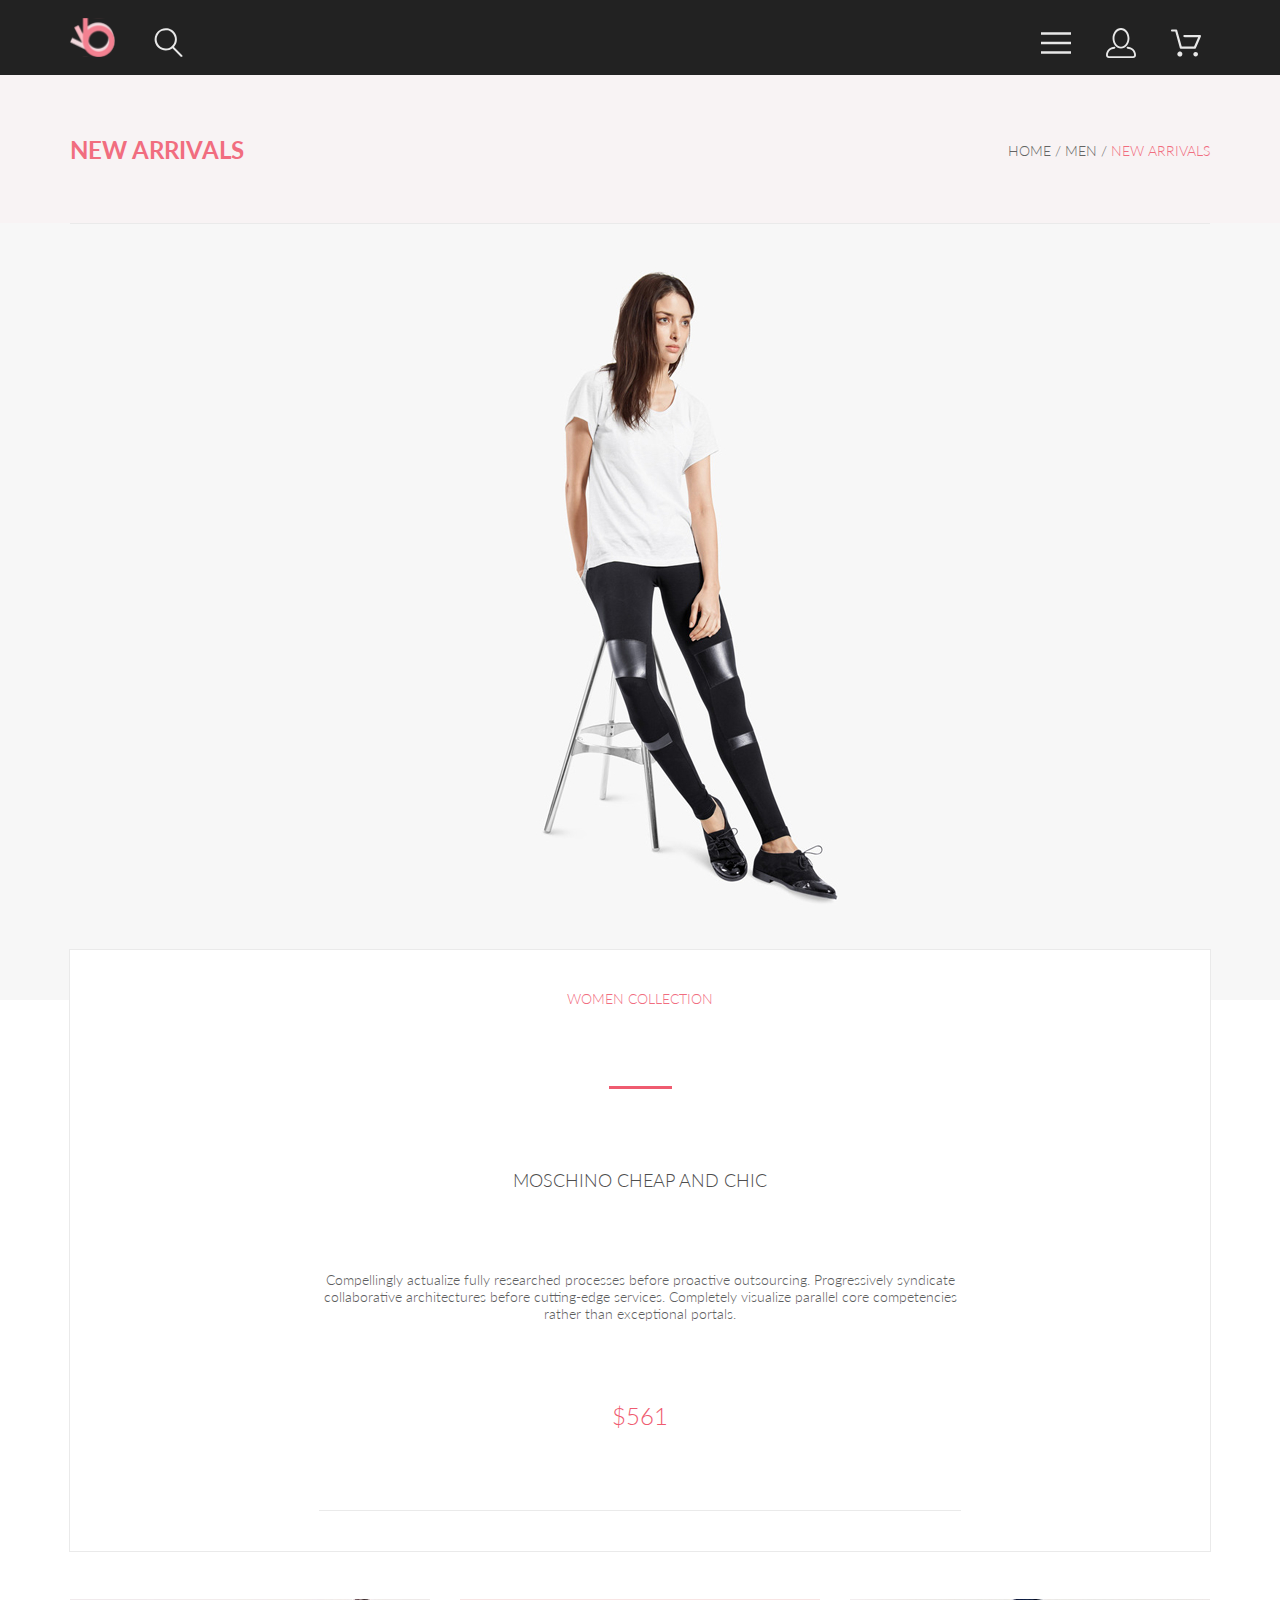
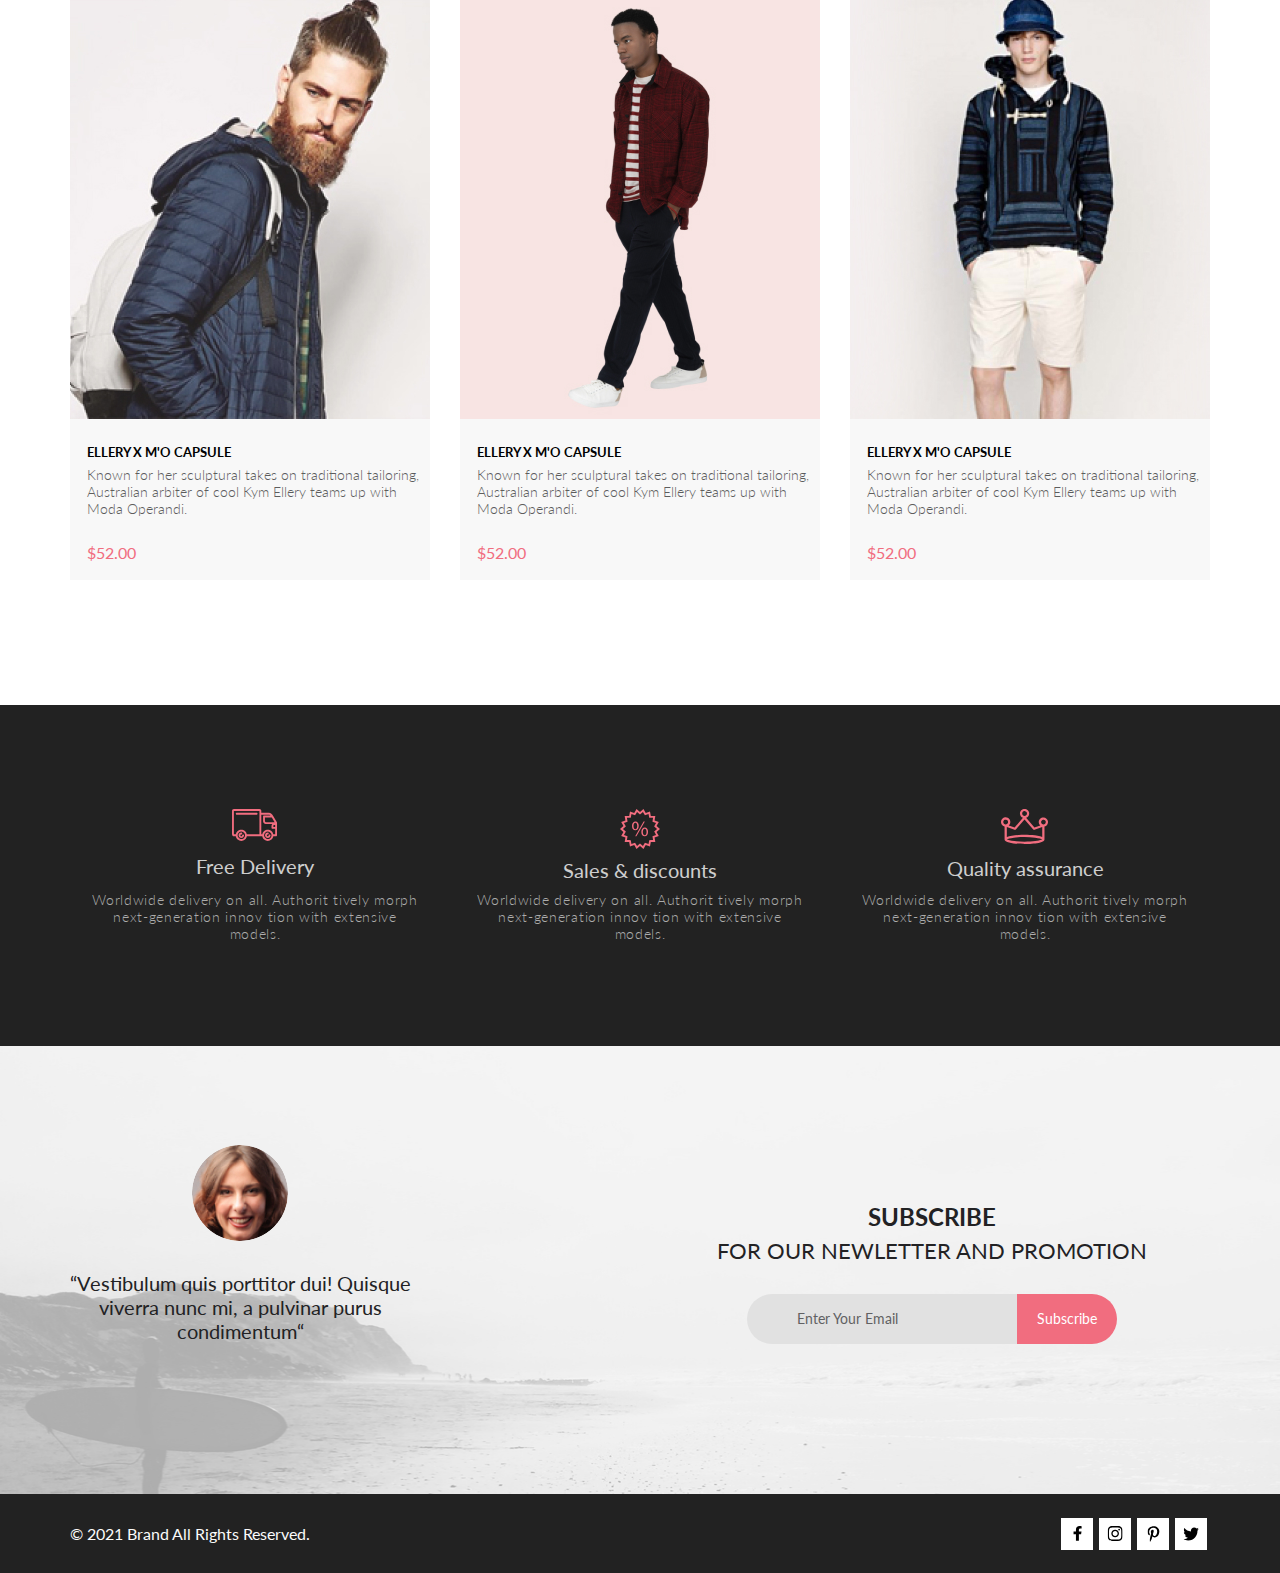
==== product.html @ 823d29dd "добавлена страница каталога, изменены стили" ====
<!DOCTYPE html>
<html lang="en">
<head>
    <meta charset="UTF-8">
    <meta name="viewport" content="width=device-width, initial-scale=1.0">
    <link rel="preconnect" href="https://fonts.gstatic.com">
    <link href="https://fonts.googleapis.com/css2?family=Lato:wght@100;300;400;700;900&family=Roboto+Condensed:wght@400;700&display=swap" rel="stylesheet">
    <link rel="stylesheet" href="style/style.css">
    <title>Document</title>
</head>
<body>
    <header>
        <div class="wrap">
            <div class="logo-seach">
                <a href="index.html">
                    <div class="logo-item logo"></div>
                </a>
                <a href="#">

                        <svg class="logo-item seach" width="27" height="28" viewBox="0 0 27 28" fill="none" xmlns="http://www.w3.org/2000/svg">
                            <path d="M19.0596 17.6259C20.6713 15.8658 21.6282 13.6048 21.7698 11.2225C21.9113 8.84018 21.2288 6.48173 19.8369 4.54318C18.445 2.60463 16.4285 1.20404 14.126 0.576619C11.8234 -0.0508009 9.3751 0.13316 7.19217 1.09761C5.00923 2.06205 3.22463 3.74825 2.13804 5.87302C1.05145 7.9978 0.729054 10.4318 1.225 12.7661C1.72094 15.1005 3.00501 17.1932 4.86158 18.6927C6.71814 20.1922 9.03413 21.0072 11.4206 21.0009C13.673 21.004 15.8645 20.27 17.6606 18.9109L25.4086 26.7179C25.4941 26.807 25.5965 26.8781 25.7099 26.927C25.8232 26.9759 25.9452 27.0017 26.0686 27.0029C26.1923 27.0033 26.3148 26.9782 26.4283 26.9292C26.5419 26.8801 26.6441 26.8082 26.7286 26.7179C26.9025 26.537 26.9997 26.2958 26.9997 26.0449C26.9997 25.794 26.9025 25.5528 26.7286 25.3719L19.0596 17.6259ZM2.88662 10.5009C2.89946 8.81563 3.41094 7.17187 4.35659 5.77685C5.30224 4.38183 6.63972 3.29801 8.20044 2.662C9.76115 2.02599 11.4752 1.86627 13.1266 2.20298C14.7779 2.53969 16.2926 3.35775 17.4797 4.55404C18.6668 5.75033 19.4732 7.27129 19.7972 8.92519C20.1212 10.5791 19.9483 12.2919 19.3002 13.8476C18.6522 15.4034 17.5581 16.7325 16.1559 17.6674C14.7536 18.6023 13.1059 19.1011 11.4206 19.1009C9.14916 19.0901 6.97482 18.1784 5.37484 16.566C3.77486 14.9537 2.87998 12.7724 2.88662 10.5009Z"/>
                            </svg>
                            
                        
                    <!-- <div class="logo-item seach"></div> -->
                </a>
                <!-- <a href="index.html"><img src="img/logo.svg" alt="logo" class="logo-img"></a>
                <a href="#"><img src="img/seach.png" alt="seach" class="seach-img"></a>     -->
            </div>
            <div class="header-nav">
                <a href="#">
                    <svg class="nav-item nav-menu" width="32" height="23" viewBox="0 0 32 23" fill="none" xmlns="http://www.w3.org/2000/svg">
                        <path d="M0 23V20.31H32V23H0ZM0 12.76V10.07H32V12.76H0ZM0 2.69V0H32V2.69H0Z" />
                        </svg>
                </a>
                <a href="#">
                    <svg  class="nav-item nav-login" width="29" height="29" viewBox="0 0 29 29" fill="none" xmlns="http://www.w3.org/2000/svg">
                        <path d="M14.5 19.937C19 19.937 22.656 15.464 22.656 9.968C22.656 4.472 19 0 14.5 0C13.3631 0.0217413 12.2463 0.303398 11.2351 0.823397C10.2239 1.34339 9.34507 2.08794 8.66602 3C7.12663 4.99573 6.30819 7.45381 6.34399 9.974C6.34399 15.465 10 19.937 14.5 19.937ZM14.5 1.813C18 1.813 20.844 5.472 20.844 9.969C20.844 14.466 17.998 18.125 14.5 18.125C11.002 18.125 8.15603 14.465 8.15503 9.969C8.15403 5.473 11 1.813 14.5 1.813ZM20.844 18.125C20.6036 18.125 20.373 18.2205 20.203 18.3905C20.033 18.5605 19.9375 18.7911 19.9375 19.0315C19.9375 19.2719 20.033 19.5025 20.203 19.6725C20.373 19.8425 20.6036 19.938 20.844 19.938C22.526 19.9399 24.1386 20.6088 25.3279 21.7982C26.5172 22.9875 27.1861 24.6 27.188 26.282C27.1875 26.5221 27.0918 26.7523 26.922 26.9221C26.7522 27.0918 26.5221 27.1875 26.282 27.188H2.71997C2.47985 27.1875 2.24975 27.0918 2.07996 26.9221C1.91016 26.7523 1.81449 26.5221 1.81396 26.282C1.81608 24.6001 2.48517 22.9877 3.67444 21.7985C4.86371 20.6092 6.47608 19.9401 8.15796 19.938C8.39824 19.938 8.62868 19.8425 8.79858 19.6726C8.96849 19.5027 9.06396 19.2723 9.06396 19.032C9.06396 18.7917 8.96849 18.5613 8.79858 18.3914C8.62868 18.2215 8.39824 18.126 8.15796 18.126C5.99541 18.1279 3.92201 18.9875 2.39258 20.5164C0.863144 22.0453 0.00264777 24.1185 0 26.281C0.000794067 27.0019 0.287502 27.693 0.797241 28.2027C1.30698 28.7125 1.99811 28.9992 2.71899 29H26.282C27.0027 28.9989 27.6936 28.7121 28.2031 28.2024C28.7126 27.6927 28.9992 27.0017 29 26.281C28.9974 24.1187 28.1372 22.0457 26.6083 20.5168C25.0793 18.9878 23.0063 18.1276 20.844 18.125Z"/>
                        </svg>
                </a>
                <a href="#">
                    <svg  class="nav-item nav-cart" width="32" height="29" viewBox="0 0 32 29" fill="none" xmlns="http://www.w3.org/2000/svg">
                        <path d="M26.2009 29C25.5532 28.9738 24.9415 28.6948 24.4972 28.2227C24.0529 27.7506 23.8114 27.1232 23.8245 26.475C23.8376 25.8269 24.1043 25.2097 24.5673 24.7559C25.0303 24.3022 25.6527 24.048 26.301 24.048C26.9493 24.048 27.5717 24.3022 28.0347 24.7559C28.4977 25.2097 28.7644 25.8269 28.7775 26.475C28.7906 27.1232 28.549 27.7506 28.1047 28.2227C27.6604 28.6948 27.0488 28.9738 26.401 29H26.2009ZM6.75293 26.32C6.75293 25.79 6.91011 25.2718 7.20459 24.8311C7.49907 24.3904 7.91764 24.0469 8.40735 23.844C8.89705 23.6412 9.43594 23.5881 9.95581 23.6915C10.4757 23.7949 10.9532 24.0502 11.328 24.425C11.7028 24.7998 11.9581 25.2773 12.0615 25.7972C12.1649 26.317 12.1118 26.8559 11.9089 27.3456C11.7061 27.8353 11.3626 28.2539 10.9219 28.5483C10.4812 28.8428 9.96304 29 9.43298 29C9.08087 29.0003 8.73212 28.9311 8.40674 28.7966C8.08136 28.662 7.78569 28.4646 7.53662 28.2158C7.28755 27.9669 7.09001 27.6713 6.9552 27.3461C6.82039 27.0208 6.75098 26.6721 6.75098 26.32H6.75293ZM10.553 20.686C10.2935 20.6868 10.0409 20.6024 9.83411 20.4457C9.62727 20.2891 9.47758 20.0689 9.40796 19.819L4.57495 2.36401H1.18201C0.868521 2.36401 0.567859 2.23947 0.346191 2.01781C0.124523 1.79614 0 1.49549 0 1.18201C0 0.868519 0.124523 0.567873 0.346191 0.346205C0.567859 0.124537 0.868521 5.81268e-06 1.18201 5.81268e-06H5.46301C5.7225 -0.00080736 5.97504 0.0837201 6.18176 0.240568C6.38848 0.397416 6.53784 0.617884 6.60693 0.868006L11.4399 18.323H24.6179L29.001 8.27501H14.401C14.2428 8.27961 14.0854 8.25242 13.9379 8.19507C13.7904 8.13771 13.6559 8.05134 13.5424 7.94108C13.4288 7.83082 13.3386 7.69891 13.277 7.55315C13.2154 7.40739 13.1836 7.25075 13.1836 7.0925C13.1836 6.93426 13.2154 6.77762 13.277 6.63186C13.3386 6.4861 13.4288 6.35419 13.5424 6.24393C13.6559 6.13367 13.7904 6.0473 13.9379 5.98994C14.0854 5.93259 14.2428 5.90541 14.401 5.91001H30.814C31.0097 5.90996 31.2022 5.95866 31.3744 6.05172C31.5465 6.14478 31.6928 6.27926 31.7999 6.44301C31.9078 6.60729 31.9734 6.79569 31.9908 6.99145C32.0083 7.18721 31.9771 7.38424 31.9 7.565L26.495 19.977C26.4026 20.1876 26.251 20.3668 26.0585 20.4927C25.866 20.6186 25.641 20.6858 25.411 20.686H10.553Z"/>
                        </svg>
                </a>
            </div>    
        </div>
    </header>
     <section class="title-bread-crumbs">
         <div class="wrap">
             <h1>NEW ARRIVALS</h1>
             <div class="bread-crumbs">
                 <a href="#">HOME /</a>
                 <a href="#">MEN /</a>
                 <a href="#">NEW ARRIVALS</a>
             </div>
         </div>
     </section>

     <section class="slider">
        <div class="wrap">

        </div>
     </section>
     <section class="detailed-description">
        <div class="wrap">
            <div class="block-description">
                <p class="title">women collection</p>
                <div class="div-hr"></div>
                <span>MOSCHINO CHEAP AND CHIC</span>
                <p>Compellingly actualize fully researched processes before proactive outsourcing. Progressively syndicate collaborative architectures before cutting-edge services. Completely visualize parallel core competencies rather than exceptional portals.</p>
                <p>
                    <redtext>$561</redtext>
                </p>
                <div class="div-hr2"></div>

            </div>
        </div>
    </section>
     <section class="product">
        <div class="wrap">
            <div class="product-conteiner">
                <div class="product-item">
                    <div class="product-item-link">
                        <a href="#">
                            <img src="img/product.svg" alt="product">
                            <p>Add to Cart</p>
                        </a>
                    </div>
                    <img src="img/ProdBlIm1.jpg" alt="#">
                    <span class="product-name">ELLERY X M'O CAPSULE</span>
                    <p>Known for her sculptural takes on traditional tailoring, Australian arbiter of cool Kym Ellery teams up with Moda Operandi.</p>
                    <p><redtext>$52.00</redtext></p>
                </div>
                <div class="product-item">
                        <div class="product-item-link">
                            <a href="#">
                                <img src="img/product.svg" alt="product">
                                <p>Add to Cart</p>
                            </a>
                        </div>
                        <img src="img/ProdBlIm7.jpg" alt="#">
                        <span class="product-name">ELLERY X M'O CAPSULE</span>
                        <p>Known for her sculptural takes on traditional tailoring, Australian arbiter of cool Kym Ellery teams up with Moda Operandi.</p>
                        <p><redtext>$52.00</redtext></p>
                </div>
                <div class="product-item">
                        <div class="product-item-link">
                            <a href="#">
                                <img src="img/product.svg" alt="product">
                                <p>Add to Cart</p>
                            </a>
                        </div>
                        <img src="img/ProdBlIm3.jpg" alt="#">
                        <span class="product-name">ELLERY X M'O CAPSULE</span>
                        <p>Known for her sculptural takes on traditional tailoring, Australian arbiter of cool Kym Ellery teams up with Moda Operandi.</p>
                        <p><redtext>$52.00</redtext></p>
                </div>
        </div>
    </div>
    </section>
    <section class="feature">
        <div class="wrap">
            <div class="feature-block">
                <svg width="46" height="32" viewBox="0 0 46 32" fill="none" xmlns="http://www.w3.org/2000/svg">
                    <path d="M30.2873 27.2429H14.8103C14.6031 28.5509 13.936 29.742 12.929 30.6021C11.922 31.4621 10.6411 31.9346 9.31682 31.9346C7.99252 31.9346 6.71166 31.4621 5.70464 30.6021C4.69762 29.742 4.03052 28.5509 3.82332 27.2429H1.88631C1.39149 27.2397 0.918139 27.0404 0.570025 26.6887C0.221911 26.337 0.0274507 25.8618 0.0293142 25.3669V1.87695C0.0271852 1.38195 0.221516 0.906335 0.569658 0.554443C0.917801 0.202551 1.39131 0.00317363 1.88631 0H27.4373C27.9322 0.00317353 28.4056 0.202522 28.7536 0.554443C29.1016 0.906364 29.2957 1.38204 29.2933 1.87695V3.78198H36.4143C36.4947 3.78164 36.5747 3.79208 36.6523 3.81299C38.9523 4.01299 40.1093 5.2129 41.3293 7.2749L44.8883 13.3689C44.9732 13.5136 45.018 13.6782 45.0183 13.8459V26.304C45.0194 26.5515 44.9221 26.7892 44.7479 26.9651C44.5737 27.141 44.3369 27.2406 44.0893 27.2419H41.2753C41.0681 28.5499 40.401 29.741 39.394 30.6011C38.387 31.4611 37.1061 31.9336 35.7818 31.9336C34.4575 31.9336 33.1767 31.4611 32.1696 30.6011C31.1626 29.741 30.4955 28.5499 30.2883 27.2419L30.2873 27.2429ZM32.0653 26.304C32.0732 27.0369 32.2977 27.7511 32.7107 28.3567C33.1236 28.9623 33.7065 29.4322 34.3859 29.7073C35.0653 29.9824 35.811 30.0503 36.5289 29.9026C37.2469 29.7548 37.9051 29.398 38.4207 28.877C38.9363 28.3559 39.2862 27.6941 39.4265 26.9746C39.5667 26.2551 39.491 25.5103 39.2088 24.8337C38.9267 24.1572 38.4507 23.5794 37.8408 23.1729C37.2309 22.7663 36.5143 22.5491 35.7813 22.5488C34.791 22.5552 33.8436 22.9543 33.1469 23.6582C32.4503 24.3621 32.0613 25.3136 32.0653 26.304ZM5.60134 26.304C5.60923 27.0369 5.83376 27.7511 6.24669 28.3567C6.65962 28.9623 7.2425 29.4322 7.92192 29.7073C8.60135 29.9824 9.34697 30.0503 10.0649 29.9026C10.7829 29.7548 11.4411 29.398 11.9567 28.877C12.4723 28.3559 12.8222 27.6941 12.9625 26.9746C13.1027 26.2551 13.027 25.5103 12.7448 24.8337C12.4627 24.1572 11.9867 23.5794 11.3768 23.1729C10.7669 22.7663 10.0503 22.5491 9.31731 22.5488C8.32679 22.5549 7.37915 22.9537 6.6823 23.6577C5.98545 24.3617 5.59634 25.3134 5.60033 26.304H5.60134ZM41.2733 25.366H43.1593V19.7478H40.4233C40.3007 19.7473 40.1794 19.7227 40.0664 19.6753C39.9533 19.6279 39.8507 19.5585 39.7644 19.4714C39.6781 19.3843 39.6099 19.281 39.5635 19.1675C39.5172 19.054 39.4937 18.9324 39.4943 18.8098V16.9629C39.494 16.2423 39.7696 15.5488 40.2643 15.0249H33.8853C33.8081 15.0248 33.7312 15.015 33.6563 14.9958C32.9516 14.933 32.2961 14.6081 31.8194 14.0852C31.3428 13.5623 31.0798 12.8794 31.0823 12.1719V7.47192C31.0817 7.34927 31.1052 7.22758 31.1515 7.11401C31.1978 7.00044 31.2661 6.89725 31.3523 6.81006C31.4386 6.72286 31.5412 6.6535 31.6543 6.60596C31.7674 6.55841 31.8887 6.53361 32.0113 6.53296H38.4943C38.15 6.21428 37.7426 5.97123 37.2986 5.81982C36.8545 5.66842 36.3836 5.61187 35.9163 5.65381H29.2933V25.3618H30.2873C30.4945 24.0538 31.1616 22.8627 32.1687 22.0027C33.1757 21.1426 34.4565 20.6702 35.7808 20.6702C37.1051 20.6702 38.386 21.1426 39.393 22.0027C40.4 22.8627 41.0671 24.0538 41.2743 25.3618L41.2733 25.366ZM14.8093 25.366H27.4363V1.87598H1.88631V25.366H3.82332C4.03052 24.058 4.69762 22.8666 5.70464 22.0066C6.71166 21.1465 7.99252 20.6741 9.31682 20.6741C10.6411 20.6741 11.922 21.1465 12.929 22.0066C13.936 22.8666 14.6031 24.058 14.8103 25.366H14.8093ZM41.3513 16.9658V17.875H43.1593V16.0278H42.2803C42.0335 16.0294 41.7973 16.1288 41.6234 16.304C41.4495 16.4792 41.352 16.716 41.3523 16.9629L41.3513 16.9658ZM32.9383 12.1738C32.9372 12.4263 33.0363 12.6691 33.2139 12.8486C33.3914 13.0282 33.6328 13.13 33.8853 13.1318C33.9492 13.1316 34.0129 13.1384 34.0753 13.1519H42.6003L39.8343 8.41602H32.9343L32.9383 12.1738ZM33.0313 26.3059C33.0284 25.5734 33.3162 24.8695 33.8316 24.3489C34.3469 23.8283 35.0478 23.5333 35.7803 23.5288C36.0291 23.5288 36.2677 23.6278 36.4436 23.8037C36.6195 23.9796 36.7183 24.218 36.7183 24.4668C36.7183 24.7156 36.6195 24.9542 36.4436 25.1301C36.2677 25.306 36.0291 25.4048 35.7803 25.4048C35.602 25.4032 35.4272 25.4548 35.2782 25.5527C35.1291 25.6507 35.0125 25.7905 34.9432 25.9548C34.8738 26.1191 34.8548 26.3005 34.8887 26.4756C34.9225 26.6507 35.0076 26.8118 35.1331 26.9385C35.2586 27.0651 35.419 27.1516 35.5938 27.187C35.7686 27.2224 35.9499 27.2051 36.1149 27.1372C36.2798 27.0693 36.4208 26.9538 36.5201 26.8057C36.6193 26.6575 36.6723 26.4833 36.6723 26.3049C36.6723 26.0587 36.7701 25.8226 36.9443 25.6484C37.1184 25.4743 37.3546 25.3765 37.6008 25.3765C37.8471 25.3765 38.0832 25.4743 38.2574 25.6484C38.4315 25.8226 38.5293 26.0587 38.5293 26.3049C38.5293 27.0343 38.2396 27.7338 37.7239 28.2495C37.2081 28.7652 36.5087 29.0549 35.7793 29.0549C35.05 29.0549 34.3505 28.7652 33.8348 28.2495C33.319 27.7338 33.0293 27.0343 33.0293 26.3049L33.0313 26.3059ZM6.56731 26.3059C6.56438 25.5734 6.8522 24.8695 7.36757 24.3489C7.88294 23.8283 8.58378 23.5333 9.31633 23.5288C9.5651 23.5288 9.80369 23.6278 9.9796 23.8037C10.1555 23.9796 10.2543 24.218 10.2543 24.4668C10.2543 24.7156 10.1555 24.9542 9.9796 25.1301C9.80369 25.306 9.5651 25.4048 9.31633 25.4048C9.138 25.4032 8.96319 25.4548 8.81413 25.5527C8.66508 25.6507 8.54849 25.7905 8.47914 25.9548C8.4098 26.1191 8.39082 26.3005 8.42464 26.4756C8.45846 26.6507 8.54354 26.8118 8.66908 26.9385C8.79463 27.0651 8.95498 27.1516 9.12978 27.187C9.30458 27.2224 9.48595 27.2051 9.65087 27.1372C9.81579 27.0693 9.95683 26.9538 10.0561 26.8057C10.1553 26.6575 10.2083 26.4833 10.2083 26.3049C10.2083 26.0587 10.3061 25.8226 10.4803 25.6484C10.6544 25.4743 10.8906 25.3765 11.1368 25.3765C11.3831 25.3765 11.6193 25.4743 11.7934 25.6484C11.9675 25.8226 12.0653 26.0587 12.0653 26.3049C12.0653 27.0343 11.7756 27.7338 11.2599 28.2495C10.7441 28.7652 10.0447 29.0549 9.31532 29.0549C8.58598 29.0549 7.8865 28.7652 7.37078 28.2495C6.85505 27.7338 6.56532 27.0343 6.56532 26.3049L6.56731 26.3059ZM4.70934 5.65991C4.46056 5.65991 4.22198 5.56116 4.04607 5.38525C3.87016 5.20934 3.77132 4.9707 3.77132 4.72192C3.77132 4.47315 3.87016 4.2345 4.04607 4.05859C4.22198 3.88268 4.46056 3.78394 4.70934 3.78394H24.6093C24.8581 3.78394 25.0967 3.88268 25.2726 4.05859C25.4485 4.2345 25.5473 4.47315 25.5473 4.72192C25.5473 4.9707 25.4485 5.20934 25.2726 5.38525C25.0967 5.56116 24.8581 5.65991 24.6093 5.65991H4.70934Z" />
                    </svg>
                <!-- <img src="img/FeatureBlockImg1.png" alt=""> -->
                <span>Free Delivery</span>
                <p>Worldwide delivery on all. Authorit tively morph next-generation innov tion with extensive models.</p>
            </div>
            <div class="feature-block">
                <svg width="40" height="40" viewBox="0 0 40 40" fill="none" xmlns="http://www.w3.org/2000/svg">
                    <path d="M19.994 37.0239L16.523 39.9238L14.235 36.0039L9.995 37.5159L9.17297 33.0359L4.67999 32.991L5.41199 28.491L1.20398 26.8909L3.414 22.925L0 19.96L3.41199 16.9929L1.20203 13.0278L5.41101 11.428L4.67798 6.93286L9.172 6.88892L9.99402 2.40894L14.234 3.91992L16.522 0L19.993 2.8999L23.464 0L25.753 3.9209L29.993 2.40894L30.814 6.88989L35.308 6.93481L34.576 11.4299L38.784 13.03L36.574 16.9958L39.986 19.9609L36.574 22.928L38.783 26.894L34.574 28.4939L35.307 32.988L30.812 33.033L29.991 37.5139L25.753 36.0029L23.464 39.9229L19.994 37.0239ZM21.2 35.541L22.961 37.012L24.122 35.022L24.914 33.666L26.382 34.189L28.533 34.957L28.95 32.6838L29.235 31.1289L30.796 31.113L33.078 31.092L32.706 28.8098L32.452 27.25L33.911 26.696L36.045 25.8828L34.925 23.873L34.159 22.498L35.342 21.4709L37.076 19.9609L35.343 18.4609L34.16 17.4319L34.926 16.0559L36.047 14.0449L33.913 13.2339L32.454 12.6809L32.709 11.1208L33.081 8.83984L30.799 8.81689L29.239 8.80103L28.954 7.24683L28.538 4.97388L26.386 5.74097L24.918 6.26392L24.125 4.90698L22.963 2.91699L21.201 4.38794L19.996 5.39282L18.791 4.38794L17.03 2.91699L15.869 4.90601L15.077 6.26294L13.608 5.73999L11.458 4.97192L11.04 7.24585L10.755 8.80005L9.19501 8.81592L6.914 8.83789L7.28601 11.1199L7.53998 12.678L6.08099 13.2329L3.94598 14.0439L5.06702 16.0549L5.83301 17.4299L4.65002 18.459L2.91602 19.967L4.64899 21.4739L5.83197 22.5029L5.06598 23.8779L3.94501 25.8879L6.078 26.698L7.53802 27.2529L7.28302 28.812L6.91199 31.0959L9.19299 31.1189L10.753 31.135L11.038 32.6899L11.455 34.9619L13.607 34.1948L15.076 33.6719L15.868 35.0288L17.03 37.019L18.791 35.5479L19.996 34.543L21.2 35.541ZM21.318 23.02C21.318 20.093 22.883 18.4648 24.777 18.4648C26.783 18.4648 28.077 20.0279 28.077 22.7949C28.077 25.8539 26.492 27.3718 24.662 27.3718C22.883 27.3718 21.338 25.922 21.318 23.02ZM22.839 22.9319C22.816 24.7829 23.521 26.1899 24.711 26.1899C25.988 26.1899 26.561 24.8049 26.561 22.8899C26.561 21.1249 26.054 19.6528 24.711 19.6528C23.5 19.6488 22.839 21.1029 22.839 22.9309V22.9319ZM15.194 27.332L23.609 12.613H24.842L16.427 27.332H15.194ZM11.979 16.99C11.979 14.09 13.542 12.458 15.437 12.458C17.437 12.458 18.763 14.022 18.763 16.79C18.763 19.848 17.177 21.365 15.327 21.365C13.544 21.365 12 19.915 11.979 16.991V16.99ZM13.521 16.9238C13.477 18.7748 14.162 20.1809 15.371 20.1829C16.648 20.1829 17.221 18.7988 17.221 16.8828C17.221 15.1168 16.714 13.645 15.371 13.645C14.162 13.642 13.521 15.092 13.521 16.925V16.9238Z"/>
                    </svg>
                <!-- <img src="img/FeatureBlockImg2.png" alt=""> -->
                <span>Sales & discounts</span>
                <p>Worldwide delivery on all. Authorit tively morph next-generation innov tion with extensive models.</p>
            </div>
            <div class="feature-block">
                <svg width="48" height="35" viewBox="0 0 48 35" fill="none" xmlns="http://www.w3.org/2000/svg">
                    <path d="M42.3938 8.53564C41.1774 8.52335 40.0058 8.99349 39.1351 9.84302C38.2644 10.6925 37.7655 11.8522 37.7479 13.0686C37.751 13.7086 37.892 14.3405 38.1612 14.9211C38.4304 15.5018 38.8215 16.0176 39.3079 16.4336L33.4479 18.4888L25.1089 8.80566C26.0042 8.50693 26.784 7.93646 27.3396 7.17358C27.8953 6.41071 28.1992 5.49331 28.2089 4.54956C28.1837 3.33432 27.6832 2.17743 26.8149 1.3269C25.9465 0.476377 24.7794 0 23.5639 0C22.3484 0 21.1813 0.476377 20.3129 1.3269C19.4446 2.17743 18.9441 3.33432 18.9189 4.54956C18.9285 5.48395 19.2261 6.39274 19.771 7.15186C20.316 7.91097 21.0817 8.48368 21.9639 8.79175L13.6119 18.4917L7.75396 16.4368C8.24003 16.0206 8.63074 15.5045 8.89959 14.9238C9.16843 14.3432 9.30908 13.7116 9.31194 13.0718C9.33497 12.195 9.10937 11.3296 8.6613 10.5757C8.21324 9.82172 7.56095 9.2099 6.77983 8.81104C5.99872 8.41217 5.12072 8.2424 4.24724 8.32153C3.37376 8.40067 2.54051 8.72555 1.8438 9.2583C1.14709 9.79105 0.61538 10.5101 0.310108 11.3323C0.00483695 12.1545 -0.0615238 13.0462 0.118702 13.9045C0.298928 14.7629 0.718349 15.5526 1.32854 16.1826C1.93873 16.8126 2.7148 17.2571 3.56694 17.4646V29.7556C3.5743 29.8376 3.59101 29.9184 3.61687 29.9966C3.58394 30.1233 3.56721 30.2538 3.56694 30.3848C3.56694 34.7968 21.4859 34.9268 23.5289 34.9268C25.5719 34.9268 43.4909 34.7978 43.4909 30.3848C43.4902 30.2539 43.4733 30.1234 43.4408 29.9966C43.4685 29.9189 43.4853 29.8379 43.4909 29.7556V17.4646C44.5898 17.2244 45.5595 16.5828 46.2103 15.6653C46.861 14.7478 47.1458 13.6204 47.0091 12.5039C46.8724 11.3874 46.3239 10.3621 45.471 9.62866C44.6181 8.89526 43.5223 8.50653 42.3979 8.53857L42.3938 8.53564ZM21.1749 4.55176C21.1633 4.07755 21.2934 3.61062 21.5485 3.21069C21.8036 2.81076 22.172 2.49591 22.6069 2.3064C23.0417 2.11688 23.5232 2.06132 23.9898 2.14673C24.4564 2.23214 24.887 2.45463 25.2265 2.78589C25.566 3.11715 25.7991 3.542 25.8959 4.00635C25.9928 4.4707 25.9491 4.95345 25.7703 5.39282C25.5916 5.8322 25.2859 6.20831 24.8924 6.47314C24.4988 6.73798 24.0353 6.8795 23.561 6.87964C22.9362 6.88605 22.3343 6.64481 21.8871 6.2085C21.44 5.77218 21.1838 5.17647 21.1749 4.55176ZM13.5849 20.8276C13.8019 20.9026 14.0362 20.9113 14.2581 20.8525C14.48 20.7938 14.6794 20.6701 14.8309 20.4976L23.5309 10.3977L32.2309 20.4976C32.3821 20.6702 32.5813 20.7938 32.803 20.8528C33.0248 20.9117 33.2589 20.9033 33.4759 20.8286L41.2339 18.1038V28.0408C36.3489 25.9188 25.1249 25.8406 23.5339 25.8406C21.9429 25.8406 10.7149 25.9198 5.83391 28.0408V18.1038L13.5849 20.8276ZM23.5279 32.7166C14.8279 32.7166 9.27888 31.7057 6.97087 30.8547C6.6198 30.7373 6.28407 30.578 5.97087 30.3806C6.69287 29.8596 9.03194 29.1487 12.9369 28.6487C19.9723 27.844 27.0765 27.844 34.1119 28.6487C38.0119 29.1487 40.357 29.8596 41.077 30.3806C40.7663 30.5794 40.4321 30.7388 40.082 30.8547C37.78 31.7037 32.2359 32.7166 23.5279 32.7166ZM2.28093 13.0686C2.2698 12.5945 2.40025 12.1279 2.65557 11.7283C2.91089 11.3286 3.27952 11.0139 3.71441 10.8247C4.14929 10.6355 4.63063 10.5801 5.0971 10.6658C5.56356 10.7514 5.99399 10.9743 6.3333 11.3057C6.67261 11.637 6.90543 12.0618 7.00212 12.5261C7.09882 12.9904 7.05498 13.4731 6.87615 13.9124C6.69732 14.3516 6.39159 14.7277 5.9981 14.9924C5.6046 15.2572 5.14118 15.3986 4.66692 15.3987C4.04176 15.4054 3.43941 15.1638 2.99212 14.7271C2.54482 14.2903 2.28911 13.6937 2.28093 13.0686ZM42.3938 15.3987C41.9359 15.3875 41.4914 15.2414 41.116 14.9788C40.7406 14.7162 40.451 14.3487 40.2834 13.9224C40.1158 13.496 40.0776 13.0297 40.1738 12.5818C40.2699 12.1339 40.496 11.7241 40.8238 11.4041C41.1516 11.084 41.5664 10.8677 42.0165 10.7822C42.4666 10.6968 42.9319 10.7459 43.3542 10.9236C43.7765 11.1013 44.137 11.3997 44.3906 11.7812C44.6442 12.1628 44.7796 12.6105 44.78 13.0686C44.7713 13.6935 44.5153 14.2895 44.068 14.7261C43.6208 15.1626 43.0188 15.4041 42.3938 15.3977V15.3987Z"/>
                    </svg>
                <!-- <img src="img/FeatureBlockImg3.png" alt=""> -->
                <span>Quality assurance</span>
                <p>Worldwide delivery on all. Authorit tively morph next-generation innov tion with extensive models.</p>
            </div>
         </div>
    </section>
    <section class="subscribe">
            <div class="wrap">
                <div class="subscribe-photo">
                    <img src="img/Intersect.jpg" alt="Intersect">
                    <p>“Vestibulum quis porttitor dui! Quisque viverra nunc mi, a pulvinar purus condimentum“</p>
                </div>
                <div class="subscribe-inputbtn">
                    <span class="span1">SUBSCRIBE</span>
                    <span class="span2"> FOR OUR NEWLETTER AND PROMOTION</span>
                    <form action="#" class="input-btn">
                        <input type="email" class="subsc-text" placeholder="Enter Your Email" required>
                        <input type="submit" class="subsc-btn" value="Subscribe">
                    </form>
                    
                </div>
            </div>
        
    </section>
    <footer>
        <div class="wrap">
            <p>© 2021 Brand All Rights Reserved.
            </p>
            <div class="block-socallink">
                <a href="#" class="fakebook">
                    <svg width="11" height="16" viewBox="0 0 11 16" fill="none" xmlns="http://www.w3.org/2000/svg">
                        <path d="M9.08836 8.28L9.50686 5.61602H6.89022V3.88729C6.89022 3.15847 7.25574 2.44806 8.42765 2.44806H9.61722V0.179975C9.61722 0.179975 8.53772 0 7.50561 0C5.35073 0 3.9422 1.27593 3.9422 3.5857V5.61602H1.54688V8.28H3.9422V14.72H6.89022V8.28H9.08836Z"/>
                        </svg>
                        
                </a>
                <a href="#" class="instagram">
                    <svg width="16" height="17" viewBox="0 0 16 17" fill="none" xmlns="http://www.w3.org/2000/svg">
                        <g clip-path="url(#clip0)">
                        <path d="M8.13897 4.68159C6.02383 4.68159 4.31774 6.38491 4.31774 8.49663C4.31774 10.6083 6.02383 12.3117 8.13897 12.3117C10.2541 12.3117 11.9602 10.6083 11.9602 8.49663C11.9602 6.38491 10.2541 4.68159 8.13897 4.68159ZM8.13897 10.9769C6.77211 10.9769 5.65467 9.8646 5.65467 8.49663C5.65467 7.12866 6.76878 6.01636 8.13897 6.01636C9.50915 6.01636 10.6233 7.12866 10.6233 8.49663C10.6233 9.8646 9.50583 10.9769 8.13897 10.9769ZM13.0078 4.52554C13.0078 5.02026 12.6087 5.41538 12.1165 5.41538C11.621 5.41538 11.2252 5.01694 11.2252 4.52554C11.2252 4.03413 11.6243 3.63569 12.1165 3.63569C12.6087 3.63569 13.0078 4.03413 13.0078 4.52554ZM15.5386 5.42866C15.4821 4.23667 15.2094 3.18081 14.3347 2.31089C13.4634 1.44097 12.4058 1.1687 11.2119 1.10894C9.9814 1.03921 6.29321 1.03921 5.0627 1.10894C3.8721 1.16538 2.81453 1.43765 1.93987 2.30757C1.06522 3.17749 0.795836 4.23335 0.735973 5.42534C0.666134 6.65386 0.666134 10.3361 0.735973 11.5646C0.79251 12.7566 1.06522 13.8124 1.93987 14.6824C2.81453 15.5523 3.86878 15.8246 5.0627 15.8843C6.29321 15.9541 9.9814 15.9541 11.2119 15.8843C12.4058 15.8279 13.4634 15.5556 14.3347 14.6824C15.2061 13.8124 15.4788 12.7566 15.5386 11.5646C15.6085 10.3361 15.6085 6.65718 15.5386 5.42866ZM13.949 12.8828C13.6895 13.5335 13.1874 14.0349 12.5322 14.2972C11.5511 14.6857 9.22314 14.596 8.13897 14.596C7.05479 14.596 4.72348 14.6824 3.74573 14.2972C3.09389 14.0382 2.59171 13.5369 2.32898 12.8828C1.93987 11.9033 2.02967 9.57905 2.02967 8.49663C2.02967 7.41421 1.9432 5.08667 2.32898 4.1105C2.58838 3.45972 3.09056 2.95835 3.74573 2.69604C4.7268 2.30757 7.05479 2.39722 8.13897 2.39722C9.22314 2.39722 11.5545 2.31089 12.5322 2.69604C13.184 2.95503 13.6862 3.4564 13.949 4.1105C14.3381 5.08999 14.2483 7.41421 14.2483 8.49663C14.2483 9.57905 14.3381 11.9066 13.949 12.8828Z"/>
                        </g>
                        <defs>
                        <clipPath id="clip0">
                        <rect width="14.8991" height="17" fill="white" transform="translate(0.685547)"/>
                        </clipPath>
                        </defs>
                        </svg>
                </a>
                <a href="#" class="pintares">
                    <svg width="13" height="16" viewBox="0 0 13 16" fill="none" xmlns="http://www.w3.org/2000/svg">
                        <g clip-path="url(#clip0)">
                        <path d="M6.74032 0.203125C3.55564 0.203125 0.408203 2.34063 0.408203 5.8C0.408203 8 1.63738 9.25 2.38233 9.25C2.68963 9.25 2.86655 8.3875 2.86655 8.14375C2.86655 7.85313 2.13091 7.23438 2.13091 6.025C2.13091 3.5125 4.03055 1.73125 6.4889 1.73125C8.60271 1.73125 10.1671 2.94062 10.1671 5.1625C10.1671 6.82187 9.50597 9.93437 7.36422 9.93437C6.59133 9.93437 5.93018 9.37187 5.93018 8.56563C5.93018 7.38438 6.74963 6.24062 6.74963 5.02187C6.74963 2.95312 3.835 3.32812 3.835 5.82812C3.835 6.35313 3.90018 6.93437 4.13298 7.4125C3.70463 9.26875 2.82931 12.0344 2.82931 13.9469C2.82931 14.5375 2.91311 15.1188 2.96899 15.7094C3.07452 15.8281 3.02175 15.8156 3.18316 15.7563C4.74757 13.6 4.69169 13.1781 5.3994 10.3562C5.78119 11.0875 6.76826 11.4812 7.55046 11.4812C10.8469 11.4812 12.3275 8.24688 12.3275 5.33125C12.3275 2.22813 9.66427 0.203125 6.74032 0.203125Z"/>
                        </g>
                        <defs>
                        <clipPath id="clip0">
                        <rect width="11.9193" height="16" fill="white" transform="translate(0.408203)"/>
                        </clipPath>
                        </defs>
                        </svg>
                </a>
                <a href="#" class="twitter">
                    <svg width="17" height="16" viewBox="0 0 17 16" fill="none" xmlns="http://www.w3.org/2000/svg">
                        <g clip-path="url(#clip0)">
                        <path d="M14.417 4.74052C14.427 4.88264 14.427 5.0248 14.427 5.16692C14.427 9.50192 11.1498 14.4969 5.15986 14.4969C3.31448 14.4969 1.60022 13.9588 0.158203 13.0248C0.420396 13.0552 0.67247 13.0654 0.944752 13.0654C2.46741 13.0654 3.8691 12.5476 4.98843 11.6644C3.5565 11.6339 2.3565 10.6898 1.94305 9.39027C2.14475 9.4207 2.34642 9.44102 2.5582 9.44102C2.85063 9.44102 3.14308 9.40039 3.41533 9.32936C1.92291 9.02477 0.803551 7.70498 0.803551 6.11108V6.07048C1.23715 6.31414 1.74139 6.46642 2.2758 6.4867C1.39849 5.89786 0.823727 4.8928 0.823727 3.75573C0.823727 3.14661 0.985041 2.58823 1.26741 2.10092C2.87077 4.09077 5.28086 5.39023 7.98334 5.53239C7.93293 5.28873 7.90266 5.03495 7.90266 4.78114C7.90266 2.97402 9.35477 1.50195 11.1598 1.50195C12.0976 1.50195 12.9446 1.89789 13.5396 2.53748C14.2757 2.39536 14.9816 2.12123 15.6068 1.74561C15.3648 2.50705 14.8505 3.14664 14.1749 3.5527C14.8304 3.48167 15.4657 3.29889 16.0505 3.04511C15.6069 3.69483 15.0522 4.27348 14.417 4.74052Z"/>
                        </g>
                        <defs>
                        <clipPath id="clip0">
                        <rect width="15.8924" height="16" fill="white" transform="translate(0.158203)"/>
                        </clipPath>
                        </defs>
                        </svg>
                </a>
            </div>    
        </div>
    </footer>
    
</body>
</html>
---- style/style.css ----
* {
  box-sizing: border-box;
  margin: 0;
  padding: 0;
}
body {
  font-family: 'Lato', Arial, sans-serif;
}
.wrap {
  width: 1140px;
  margin: 0 auto;
  height: 100%;
}
header {
  height: 75px;
  background-color: #222;
}
header .wrap {
  display: flex;
  justify-content: space-between;
}
header .wrap .logo-seach {
  display: flex;
  width: 113px;
  justify-content: space-between;
  align-items: center;
}
header .wrap .logo-seach .logo-item {
  width: 30px;
  height: 30px;
  background-repeat: no-repeat;
  background-size: contain;
  background-position: center center;
}
header .wrap .logo-seach .logo {
  background-image: url(../img/logo.svg);
  width: 45px;
  height: 50px;
}
header .wrap .logo-seach .seach {
  margin-top: 13px;
  fill: #E8E8E8;
}
header .wrap .header-nav {
  margin-top: 13px;
  display: flex;
  width: 160px;
  margin-right: 9px;
  align-items: center;
  justify-content: space-between;
}
header .wrap .header-nav .nav-item {
  width: 30px;
  height: 30px;
  background-repeat: no-repeat;
  background-size: contain;
  background-position: center center;
}
header .wrap .header-nav .nav-menu {
  fill: #E8E8E8;
}
header .wrap .header-nav .nav-login {
  fill: #E8E8E8;
}
header .wrap .header-nav .nav-cart {
  fill: #E8E8E8;
}
.title-bread-crumbs {
  min-height: 148px;
  background-color: #F8F3F4;
}
.title-bread-crumbs .wrap {
  min-height: 148px;
  display: flex;
  justify-content: space-between;
  align-items: center;
}
.title-bread-crumbs .wrap h1 {
  font-size: 24px;
  line-height: 29px;
  color: #F16D7F;
}
.title-bread-crumbs .wrap .bread-crumbs a:last-child {
  color: #F16D7F;
}
.title-bread-crumbs .wrap .bread-crumbs a {
  text-decoration: none;
  font-weight: 300;
  font-size: 14px;
  line-height: 17px;
  color: #636363;
}
.promo {
  max-height: 764px;
  display: flex;
  background: #f3f3f3;
  background: linear-gradient(90deg, #f3f3f3 50%, #f1e4e6 50%);
}
.promo .wrap {
  display: flex;
  flex-direction: row;
  min-width: 1140px;
  min-height: 764px;
  justify-content: space-evenly;
}
.promo .wrap .img-promo {
  background-image: url(../img/SlideImg.jpg);
  background-repeat: no-repeat;
  background-size: cover;
  min-height: 100%;
  min-width: 730px;
  margin-left: -280px;
}
.promo .wrap .text-promo {
  min-width: 50%;
  display: flex;
  align-items: center;
}
.promo .wrap .text-promo .text-promo-block {
  flex-direction: column;
  text-transform: uppercase;
  display: flex;
  justify-content: center;
  margin-left: 84px;
  border-left: 12px;
  border-left-color: #F16D7F;
  border-left-style: solid;
  padding-left: 16px;
}
.promo .wrap .text-promo .text-promo-block h1 {
  font-weight: 900;
  font-size: 46px;
  font-style: normal;
  margin: 0;
  letter-spacing: 1.2px;
}
.promo .wrap .text-promo .text-promo-block p {
  letter-spacing: 1.2px;
  font-weight: 700;
  font-size: 30px;
  font-style: normal;
  margin: 0;
}
.promo .wrap .text-promo .text-promo-block p redtext {
  color: #F16D7F;
}
.catalog .wrap {
  padding-top: 35px;
  min-height: 470px;
  display: flex;
  flex-direction: row;
  flex-wrap: wrap;
  justify-content: space-between;
  font-family: 'Lato';
}
.catalog .wrap a {
  text-decoration: none;
}
.catalog .wrap a .catalog-item {
  display: flex;
  text-transform: uppercase;
  justify-content: center;
  align-items: center;
  width: 360px;
  height: 260px;
  flex-direction: column;
  margin-top: 28px;
  background-color: #211616;
}
.catalog .wrap a .catalog-item p {
  color: #fff;
  font-size: 17px;
  font-weight: 300;
}
.catalog .wrap a .catalog-item h2 {
  color: #F16D7F;
}
.catalog .wrap a .offer-product-img1 {
  background-image: url(../img/OfferImg1.jpg);
}
.catalog .wrap a .offer-product-img2 {
  background-image: url(../img/OfferImg2.jpg);
}
.catalog .wrap a .offer-product-img3 {
  background-image: url(../img/OfferImg3.jpg);
}
.catalog .wrap a .offer-product-img4 {
  width: 1140px;
  height: 180px;
  background-image: url(../img/OfferImg4.jpg);
}
.slider {
  min-height: 777px;
  background-color: #F7F7F7;
  display: flex;
  justify-content: space-between;
}
.slider .wrap {
  height: inherit;
  background-image: url(../img/Image\ Slide.jpg);
  background-position: center;
}
.detailed-description {
  min-height: 601px;
}
.detailed-description .wrap {
  min-height: inherit;
  position: relative;
  z-index: 1;
  display: flex;
  justify-content: center;
  outline: 1px solid #EAEAEA;
  margin-top: -50px;
  background-color: #fff;
}
.detailed-description .wrap .block-description {
  width: 642px;
  text-align: center;
  display: flex;
  align-items: center;
  justify-content: space-around;
  flex-direction: column;
  min-height: inherit;
}
.detailed-description .wrap .block-description .title {
  font-weight: 300;
  font-size: 14px;
  line-height: 17px;
  color: #F16D7F;
  text-transform: uppercase;
}
.detailed-description .wrap .block-description .div-hr {
  width: 63px;
  height: 3px;
  background-color: #EF5B70;
}
.detailed-description .wrap .block-description span {
  font-weight: 300;
  font-size: 18px;
  line-height: 22px;
  color: #4D4D4D;
  text-transform: uppercase;
}
.detailed-description .wrap .block-description p {
  font-weight: 300;
  font-size: 14px;
  line-height: 17px;
  text-align: center;
  color: #5E5E5E;
}
.detailed-description .wrap .block-description p redtext {
  font-weight: 300;
  font-size: 24px;
  line-height: 29px;
  color: #EF5B70;
}
.detailed-description .wrap .block-description .div-hr2 {
  width: 100%;
  height: 1px;
  background-color: #EAEAEA;
}
.filter {
  display: flex;
  flex-direction: row;
  align-items: center;
  width: 1140px;
  margin-top: 50px;
  text-transform: uppercase;
  font-weight: 600;
  font-size: 14px;
  line-height: 17px;
}
.filter .filter-block1 {
  width: 32%;
  text-shadow: 0px 4px 4px rgba(0, 0, 0, 0.25);
  position: relative;
  background-color: #fff;
  padding-bottom: 44px;
}
.filter .filter-block1 svg {
  fill: #000;
}
.filter .filter-block1 details:first-child > summary {
  border: none;
}
.filter .filter-block1 details[open]:first-child {
  box-shadow: 0px 4px 10px rgba(0, 0, 0, 0.25);
}
.filter .filter-block1 details[open] > summary {
  color: #EF5B70;
  font-size: 14px;
  line-height: 17px;
}
.filter .filter-block1 details[open] > summary svg {
  fill: #EF5B70;
}
.filter .filter-block1 details {
  padding-bottom: 16px;
  position: absolute;
  color: #000000;
  z-index: 2;
  background-color: #fff;
  width: 100%;
}
.filter .filter-block1 details ul {
  padding-left: 30px;
}
.filter .filter-block1 details ul li {
  list-style-type: none;
  padding-top: 6px;
  padding-bottom: 6px;
}
.filter .filter-block1 details ul li a {
  text-transform: capitalize;
  font-size: 14px;
  color: #6F6E6E;
  line-height: 17px;
  text-decoration: none;
  font-weight: 400;
  text-shadow: none;
}
.filter .filter-block1 details details > summary {
  text-shadow: none;
}
.filter .filter-block1 details summary {
  padding-top: 11px;
  padding-bottom: 11px;
  font-weight: 400;
  outline: none;
  margin-left: 16px;
  padding-left: 11px;
  border-left: 5px solid #EF5B70;
  border-bottom: 1px solid #EBEBEB;
}
.filter .filter-block1 details span {
  padding-right: 10px;
}
.filter .filter-block1 details details {
  position: relative;
}
.filter .filter-block1 ::-webkit-details-marker {
  display: none;
}
.filter .filter-block1 svg {
  filter: drop-shadow(0px 4px 4px rgba(0, 0, 0, 0.25));
}
.filter .filter-block2 {
  margin-left: 20px;
  width: 33.33%;
  display: flex;
  font-weight: normal;
  position: relative;
}
.filter .filter-block2 ::-webkit-details-marker {
  display: none;
}
.filter .filter-block2 details {
  margin-right: 20px;
  color: #6F6E6E;
}
.filter .filter-block2 details summary {
  outline: none;
}
.filter .filter-block2 a {
  text-decoration: none;
  color: #6F6E6E;
  padding-right: 28px;
}
.filter .filter-block2 a span {
  padding-right: 10px;
}
.product .wrap {
  display: flex;
  flex-direction: column;
  font-family: Lato;
  align-items: center;
}
.product .wrap .title-section-product {
  padding-top: 97px;
  font-size: 30px;
  line-height: 36px;
  font-weight: 700;
  color: #222222;
}
.product .wrap p {
  padding-top: 6px;
  font-size: 14px;
  line-height: 17px;
  color: #9F9F9F;
}
.product .wrap .product-conteiner {
  padding-top: 48px;
  display: flex;
  flex-wrap: wrap;
  flex-direction: row;
  justify-content: space-between;
  width: 1140px;
}
.product .wrap .product-conteiner .product-item:hover .product-item-link {
  display: flex;
}
.product .wrap .product-conteiner .product-item {
  position: relative;
  width: 360px;
  height: 581px;
  background-color: #f8f8f8;
  display: flex;
  flex-direction: column;
  justify-content: space-between;
  margin-bottom: 30px;
}
.product .wrap .product-conteiner .product-item .product-name {
  margin-top: 25px;
  margin-left: 17px;
  font-size: 13px;
  line-height: 16px;
  font-weight: 700;
}
.product .wrap .product-conteiner .product-item p {
  margin-left: 17px;
  margin-bottom: 20px;
  font-weight: 300;
  font-size: 14px;
  line-height: 17px;
  color: #5D5D5D;
}
.product .wrap .product-conteiner .product-item p redtext {
  font-size: 16px;
  line-height: 19px;
  font-weight: 400;
  color: #F16D7F;
}
.product .wrap .product-conteiner .product-item .product-item-link {
  position: absolute;
  display: none;
  width: 360px;
  height: 420px;
  background-color: #3a3838cc;
  justify-content: center;
  align-items: center;
}
.product .wrap .product-conteiner .product-item .product-item-link a {
  width: 139px;
  height: 44px;
  display: flex;
  flex-direction: row;
  align-items: center;
  justify-content: space-evenly;
  border: 2px solid #f8f8f8;
  text-decoration: none;
}
.product .wrap .product-conteiner .product-item .product-item-link a p {
  color: #f8f8f8;
  padding: 0;
  margin: 0;
  font-weight: 400;
}
.product .wrap .product-pages {
  margin-top: 18px;
  width: 284px;
  height: 44px;
  border: 1px solid #ebebeb;
  display: flex;
  justify-content: center;
  align-items: center;
  color: #C4C4C4;
}
.product .wrap .product-pages a {
  text-decoration: none;
  color: #C4C4C4;
  font-weight: 300;
  font-size: 16px;
  line-height: 19px;
  margin-left: 8px;
  margin-right: 8px;
}
.product .wrap .product-pages a svg {
  margin-top: 3px;
}
.product .wrap .product-btn-link {
  padding-top: 23px;
  color: #F26376;
  display: flex;
  flex-direction: row;
  text-decoration: none;
}
.product .wrap .product-btn-link .product-btn {
  width: 212px;
  height: 48px;
  display: flex;
  align-items: center;
  justify-content: center;
  font-size: 16px;
  line-height: 19px;
  border: 1px solid #F26376;
  transition: 0.2s;
}
.product .wrap .product-btn:hover {
  background-color: #F26376;
  color: #fff;
  transition: 0.2s;
}
.feature {
  min-height: 341px;
  background-color: #222;
  margin-top: 95px;
  display: flex;
  align-items: center;
}
.feature .wrap {
  display: flex;
  flex-direction: row;
  justify-content: space-between;
}
.feature .wrap .feature-block {
  display: flex;
  flex-direction: column;
  align-items: center;
  justify-content: space-between;
  text-align: center;
  width: 370px;
  height: 133px;
}
.feature .wrap .feature-block svg {
  fill: #F16D7F;
}
.feature .wrap .feature-block span {
  color: #FBFBFB;
  font-size: 20px;
  line-height: 24px;
  font-weight: 400;
  opacity: 0.8;
}
.feature .wrap .feature-block p {
  width: 330px;
  font-weight: 300;
  font-size: 14px;
  line-height: 17px;
  letter-spacing: 0.7px;
  color: #cecece;
  opacity: 0.8;
}
.subscribe {
  min-height: 448px;
  background: #f0f0f0;
  background-image: url(../img/SubscribeBG.jpg);
  background-repeat: no-repeat;
  background-position: center;
  background-size: 1602px 448px;
}
.subscribe .wrap {
  display: flex;
  justify-content: space-between;
  flex-direction: row;
  align-items: center;
  min-height: 448px;
}
.subscribe .wrap .subscribe-photo {
  display: flex;
  justify-content: flex-start;
  align-items: center;
  flex-direction: column;
  width: 340px;
  height: 250px;
}
.subscribe .wrap .subscribe-photo img {
  border-radius: 50%;
}
.subscribe .wrap .subscribe-photo p {
  padding-top: 30px;
  width: 350px;
  height: 99px;
  font-family: Lato;
  font-style: normal;
  font-weight: normal;
  font-size: 20px;
  line-height: 24px;
  text-align: center;
  color: #222224;
}
.subscribe .wrap .subscribe-inputbtn {
  width: 557px;
  height: 142px;
  display: flex;
  flex-direction: column;
  justify-content: center;
  align-items: center;
}
.subscribe .wrap .subscribe-inputbtn .span1 {
  font-size: 24px;
  line-height: 40px;
  font-weight: 700;
  text-align: center;
  color: #222224;
}
.subscribe .wrap .subscribe-inputbtn .span2 {
  font-size: 22px;
  text-align: center;
  color: #222224;
  padding-bottom: 30px;
  font-weight: normal;
}
.subscribe .wrap .subscribe-inputbtn .input-btn {
  width: 500px;
  display: flex;
  flex-direction: row;
  flex-wrap: nowrap;
  align-items: center;
  justify-content: center;
}
.subscribe .wrap .subscribe-inputbtn .input-btn .subsc-text {
  height: 50px;
  width: 270px;
  background-color: #E1E1E1;
  border: none;
  padding-left: 50px;
  padding-right: 20px;
  border-radius: 50px 0 0 50px;
  font-family: Lato;
  font-style: normal;
  font-weight: normal;
  font-size: 14px;
  line-height: 17px;
}
.subscribe .wrap .subscribe-inputbtn .input-btn .subsc-text:focus {
  outline: none;
  font-family: Lato;
  font-style: normal;
  font-weight: normal;
  font-size: 14px;
  line-height: 17px;
}
.subscribe .wrap .subscribe-inputbtn .input-btn .subsc-text::placeholder {
  font-family: Lato;
  font-size: 14px;
  line-height: 17px;
  color: #222224;
  opacity: 0.67;
}
.subscribe .wrap .subscribe-inputbtn .input-btn .subsc-btn {
  cursor: pointer;
  color: #fff;
  border-radius: 0 50px 50px 0;
  width: 100px;
  height: 50px;
  background-color: #F16D7F;
  font-family: Lato;
  font-style: normal;
  font-weight: normal;
  font-size: 14px;
  line-height: 17px;
  border: none;
}
.subscribe .wrap .subscribe-inputbtn .input-btn .subsc-btn:hover {
  background-color: #ee465d;
}
.subscribe .wrap .subscribe-inputbtn .input-btn .subsc-btn:focus {
  border: none;
  outline: none;
}
footer {
  background-color: #222;
}
footer .wrap {
  min-height: 79px;
  display: flex;
  justify-content: space-between;
  align-items: center;
  flex-direction: row;
}
footer .wrap p {
  font-size: 16px;
  line-height: 19px;
  color: #FBFBFB;
}
footer .wrap .block-socallink {
  flex-direction: row;
  display: flex;
}
footer .wrap .block-socallink a {
  background-color: #fff;
  width: 32px;
  height: 32px;
  display: flex;
  align-items: center;
  justify-content: center;
  margin-left: 3px;
  margin-right: 3px;
  background-position: center;
  background-repeat: no-repeat;
}
footer .wrap .block-socallink a svg {
  fill: #000;
}
footer .wrap .block-socallink a:hover {
  background-color: #F16D7F;
}
footer .wrap .block-socallink a:hover svg {
  fill: #fff;
}
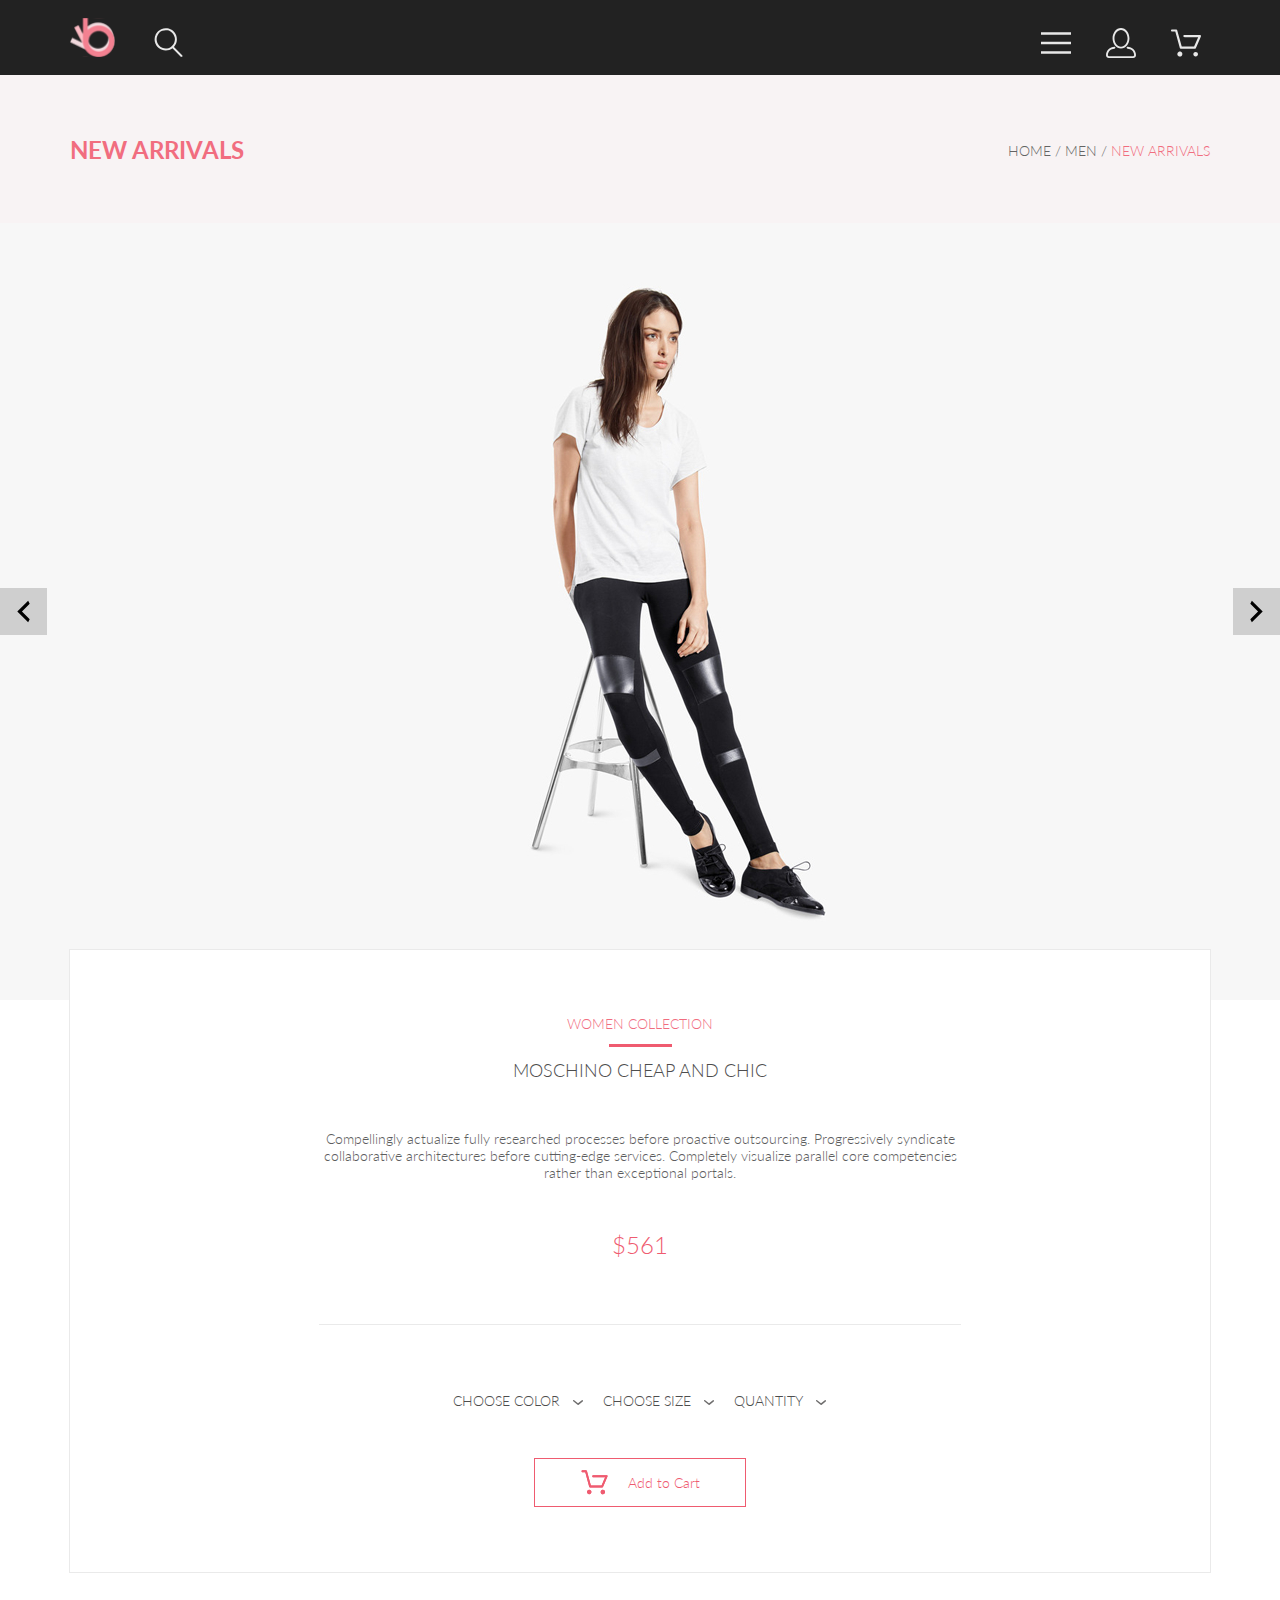
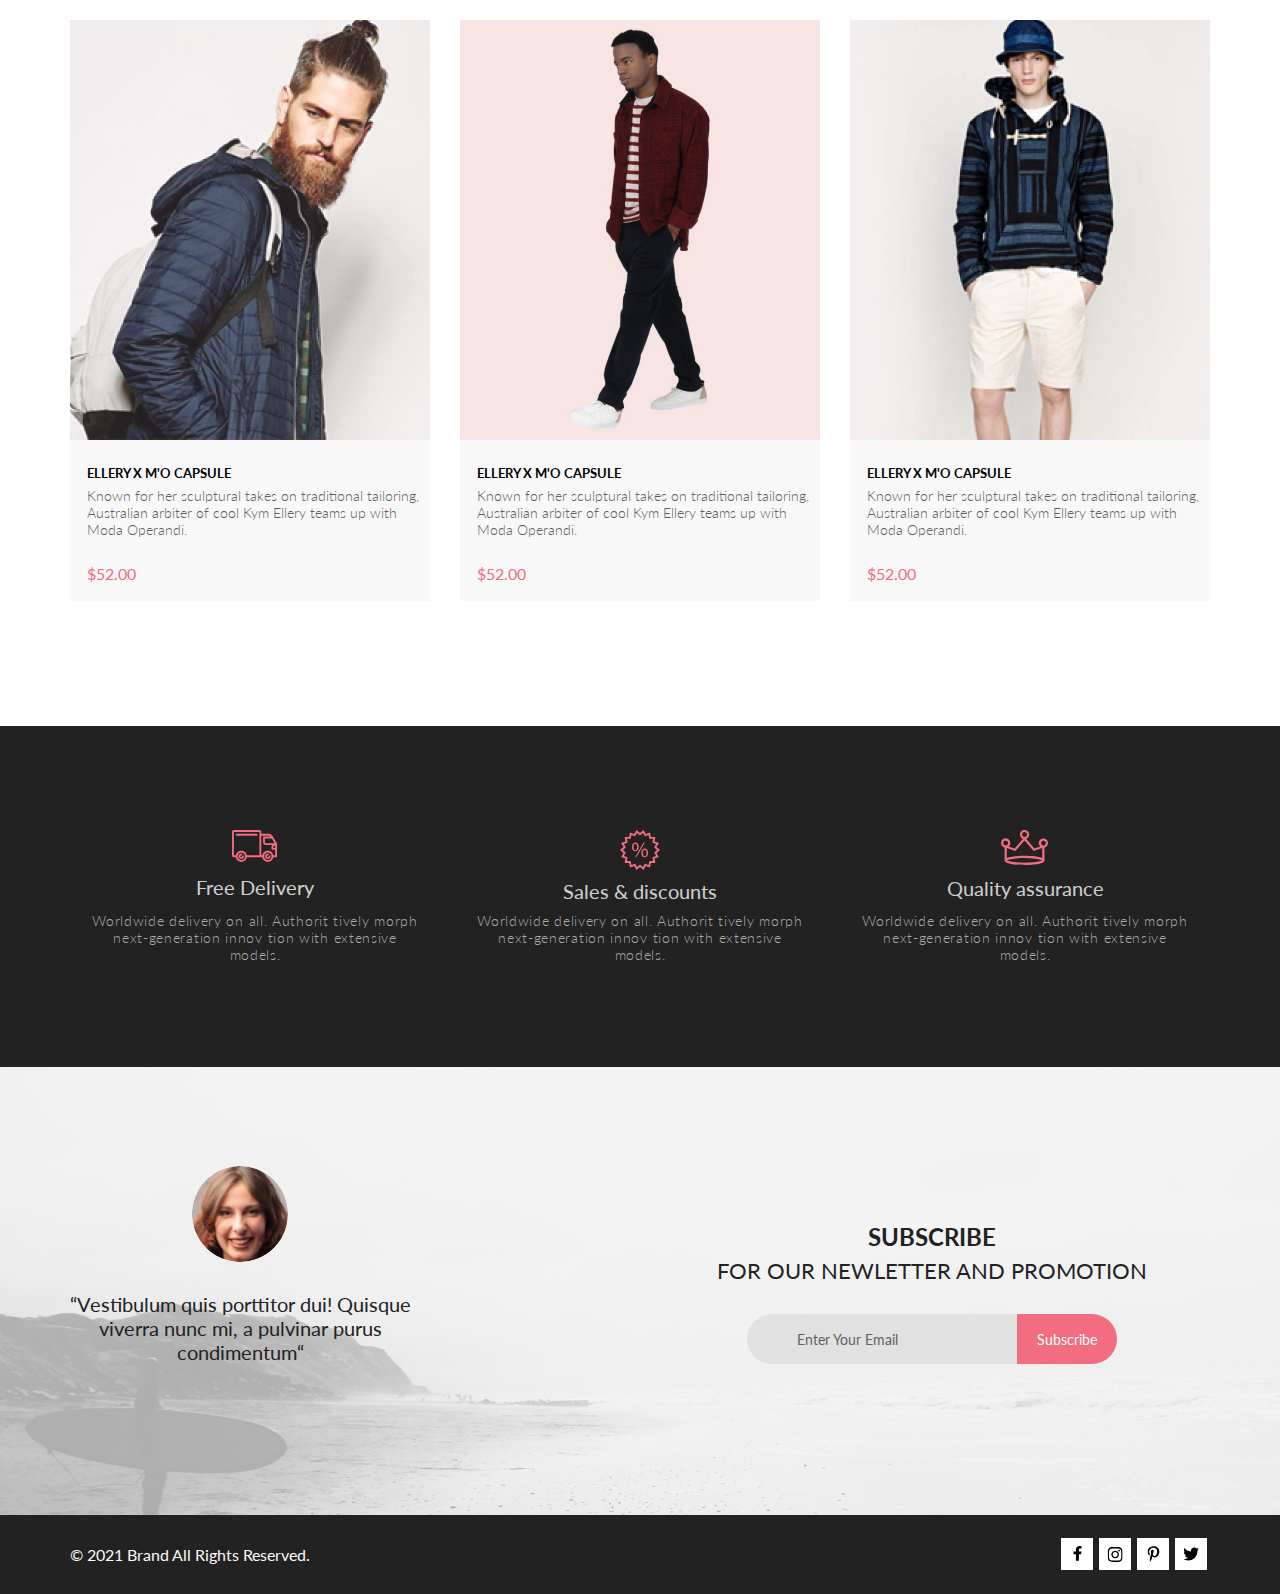
==== commit f3bc54cd: "редакция стилей и страницы продуктов" ====
--- a/product.html
+++ b/product.html
@@ -58,10 +58,21 @@
      </section>
 
      <section class="slider">
-        <div class="wrap">
+        <a href="#"><div class="slider-btn">
+            <svg width="13" height="23" viewBox="0 0 13 23" fill="none" xmlns="http://www.w3.org/2000/svg">
+            <path d="M12.6998 3.7499L4.9498 11.4999L12.6998 19.2499L11.1498 22.3499L0.299805 11.4999L11.1498 0.649902L12.6998 3.7499Z"/>
+            </svg>
+        </div></a>
+        <div class="wrap">
+            <!-- <img src="/img/SlideImg3.jpg" alt=""> -->
+        </div>
+        <a href="#"><div class="slider-btn">
+            <svg width="31" height="31" viewBox="0 0 31 31" fill="none" xmlns="http://www.w3.org/2000/svg">
+            <path d="M9.2998 23.2499L17.0498 15.4999L9.2998 7.7499L10.8498 4.6499L21.6998 15.4999L10.8498 26.3499L9.2998 23.2499Z"/>
+            </svg>
+        </div></a>
+     </section>
 
-        </div>
-     </section>
      <section class="detailed-description">
         <div class="wrap">
             <div class="block-description">
@@ -73,7 +84,45 @@
                     <redtext>$561</redtext>
                 </p>
                 <div class="div-hr2"></div>
-
+                <div class="filter-block3">
+                        <a href="#">
+                            <span>choose color</span>
+                            <svg width="11" height="6" viewBox="0 0 11 6" fill="none" xmlns="http://www.w3.org/2000/svg">
+                            <path d="M5.00214 5.00214C4.83521 5.00247 4.67343 4.94433 4.54488 4.83782L0.258102 1.2655C0.112196 1.14422 0.0204417 0.969958 0.00302325 0.781035C-0.0143952 0.592112 0.0439493 0.404007 0.165221 0.258101C0.286493 0.112196 0.460759 0.0204417 0.649682 0.00302327C0.838605 -0.0143952 1.02671 0.043949 1.17262 0.165221L5.00214 3.36602L8.83167 0.279536C8.90475 0.220188 8.98884 0.175869 9.0791 0.149125C9.16937 0.122382 9.26403 0.113741 9.35764 0.1237C9.45126 0.133659 9.54198 0.162021 9.6246 0.207156C9.70722 0.252292 9.7801 0.313311 9.83906 0.386705C9.90449 0.460167 9.95405 0.546351 9.98462 0.639855C10.0152 0.733359 10.0261 0.83217 10.0167 0.930097C10.0073 1.02802 9.97784 1.12296 9.93005 1.20895C9.88227 1.29494 9.81723 1.37013 9.73904 1.42982L5.45225 4.88068C5.32002 4.97036 5.16154 5.01312 5.00214 5.00214Z" fill="#6F6E6E"/>
+                            </svg>
+                        </a>
+                        <a href="#">
+                        <!-- <details>
+                            <summary> -->
+                                <span>choose size</span>
+                                <svg width="11" height="6" viewBox="0 0 11 6" fill="none" xmlns="http://www.w3.org/2000/svg">
+                                <path d="M5.00214 5.00214C4.83521 5.00247 4.67343 4.94433 4.54488 4.83782L0.258102 1.2655C0.112196 1.14422 0.0204417 0.969958 0.00302325 0.781035C-0.0143952 0.592112 0.0439493 0.404007 0.165221 0.258101C0.286493 0.112196 0.460759 0.0204417 0.649682 0.00302327C0.838605 -0.0143952 1.02671 0.043949 1.17262 0.165221L5.00214 3.36602L8.83167 0.279536C8.90475 0.220188 8.98884 0.175869 9.0791 0.149125C9.16937 0.122382 9.26403 0.113741 9.35764 0.1237C9.45126 0.133659 9.54198 0.162021 9.6246 0.207156C9.70722 0.252292 9.7801 0.313311 9.83906 0.386705C9.90449 0.460167 9.95405 0.546351 9.98462 0.639855C10.0152 0.733359 10.0261 0.83217 10.0167 0.930097C10.0073 1.02802 9.97784 1.12296 9.93005 1.20895C9.88227 1.29494 9.81723 1.37013 9.73904 1.42982L5.45225 4.88068C5.32002 4.97036 5.16154 5.01312 5.00214 5.00214Z" fill="#6F6E6E"/>
+                                </svg>
+                            <!-- </summary>
+                            <ul>
+                                <li><input type="checkbox" name="" id=""> XS</li>
+                                <li><input type="checkbox" name="" id=""> S</li>
+                                <li><input type="checkbox" name="" id=""> M</li>
+                                <li><input type="checkbox" name="" id=""> L</li>
+                            </ul>
+                        </details> -->
+                        </a>
+                        <a href="#">
+                            <span>quantity</span>
+                            <svg width="11" height="6" viewBox="0 0 11 6" fill="none" xmlns="http://www.w3.org/2000/svg">
+                            <path d="M5.00214 5.00214C4.83521 5.00247 4.67343 4.94433 4.54488 4.83782L0.258102 1.2655C0.112196 1.14422 0.0204417 0.969958 0.00302325 0.781035C-0.0143952 0.592112 0.0439493 0.404007 0.165221 0.258101C0.286493 0.112196 0.460759 0.0204417 0.649682 0.00302327C0.838605 -0.0143952 1.02671 0.043949 1.17262 0.165221L5.00214 3.36602L8.83167 0.279536C8.90475 0.220188 8.98884 0.175869 9.0791 0.149125C9.16937 0.122382 9.26403 0.113741 9.35764 0.1237C9.45126 0.133659 9.54198 0.162021 9.6246 0.207156C9.70722 0.252292 9.7801 0.313311 9.83906 0.386705C9.90449 0.460167 9.95405 0.546351 9.98462 0.639855C10.0152 0.733359 10.0261 0.83217 10.0167 0.930097C10.0073 1.02802 9.97784 1.12296 9.93005 1.20895C9.88227 1.29494 9.81723 1.37013 9.73904 1.42982L5.45225 4.88068C5.32002 4.97036 5.16154 5.01312 5.00214 5.00214Z" fill="#6F6E6E"/>
+                            </svg>
+                        </a>
+                </div>   
+                <a href="#" class="btn">
+                    <svg width="27" height="25" viewBox="0 0 27 25" fill="none" xmlns="http://www.w3.org/2000/svg">
+                        <path d="M21.9509 23.2667H21.8386C21.2294 23.2667 20.7177 22.7671 20.6735 22.1294C20.629 21.4607 21.1175 20.8785 21.7626 20.8346C21.788 20.8329 21.8145 20.832 21.8405 20.832C22.4575 20.832 22.9743 21.3219 23.0201 21.9487C23.0319 22.1971 22.9914 22.5514 22.736 22.8439L22.73 22.8507L22.7242 22.8575C22.5275 23.0912 22.2607 23.2321 21.9509 23.2667ZM8.21887 23.2604C7.5683 23.2604 7.03906 22.7174 7.03906 22.05C7.03906 21.3832 7.5683 20.8406 8.21887 20.8406C8.86945 20.8406 9.39868 21.3832 9.39868 22.05C9.39868 22.7174 8.86945 23.2604 8.21887 23.2604Z" fill="white"/>
+                        <path d="M21.876 22.2662C21.921 22.2549 21.9423 22.2339 21.96 22.2129C21.9678 22.2037 21.9756 22.1946 21.9835 22.1855C22.02 22.1438 22.0233 22.0553 22.0224 22.0105C22.0092 21.9044 21.9185 21.8315 21.8412 21.8315C21.8375 21.8315 21.8336 21.8317 21.8312 21.8318C21.7531 21.8372 21.6653 21.9409 21.6719 22.0625C21.6813 22.1793 21.7675 22.2662 21.8392 22.2662H21.876ZM8.21954 22.2599C8.31873 22.2599 8.39935 22.1655 8.39935 22.0496C8.39935 21.9341 8.31873 21.8401 8.21954 21.8401C8.12042 21.8401 8.03973 21.9341 8.03973 22.0496C8.03973 22.1655 8.12042 22.2599 8.21954 22.2599ZM21.9995 24.2662C21.9517 24.2662 21.8878 24.2662 21.8392 24.2662C20.7017 24.2662 19.7567 23.3545 19.6765 22.198C19.5964 20.9929 20.4937 19.9183 21.6953 19.8364C21.7441 19.8331 21.7928 19.8315 21.8412 19.8315C22.9799 19.8315 23.9413 20.7324 24.019 21.8884C24.0505 22.4915 23.8741 23.0612 23.4898 23.5012C23.1055 23.9575 22.5764 24.2177 21.9995 24.2662ZM8.21954 24.2599C7.01532 24.2599 6.03973 23.2709 6.03973 22.0496C6.03973 20.8291 7.01532 19.8401 8.21954 19.8401C9.42371 19.8401 10.3994 20.8291 10.3994 22.0496C10.3994 23.2709 9.42371 24.2599 8.21954 24.2599ZM21.1984 17.3938H9.13306C8.70013 17.3938 8.31586 17.1005 8.20331 16.6775L4.27753 2.24768H1.52173C0.993408 2.24768 0.560547 1.80859 0.560547 1.27039C0.560547 0.733032 0.993408 0.292969 1.52173 0.292969H4.99933C5.43134 0.292969 5.81561 0.586304 5.9281 1.01025L9.85394 15.4391H20.5576L24.1144 7.13379H12.2578C11.7286 7.13379 11.2957 6.69373 11.2957 6.15649C11.2957 5.61914 11.7286 5.17908 12.2578 5.17908H25.5886C25.9091 5.17908 26.2141 5.34192 26.3896 5.61914C26.566 5.89539 26.5984 6.23743 26.4697 6.547L22.0795 16.807C21.9193 17.1653 21.5827 17.3938 21.1984 17.3938Z"/>
+                        <path d="M21.876 22.2662C21.921 22.2549 21.9423 22.2339 21.96 22.2129C21.9678 22.2037 21.9756 22.1946 21.9835 22.1855C22.02 22.1438 22.0233 22.0553 22.0224 22.0105C22.0092 21.9044 21.9185 21.8315 21.8412 21.8315C21.8375 21.8315 21.8336 21.8317 21.8312 21.8318C21.7531 21.8372 21.6653 21.9409 21.6719 22.0625C21.6813 22.1793 21.7675 22.2662 21.8392 22.2662H21.876ZM8.21954 22.2599C8.31873 22.2599 8.39935 22.1655 8.39935 22.0496C8.39935 21.9341 8.31873 21.8401 8.21954 21.8401C8.12042 21.8401 8.03973 21.9341 8.03973 22.0496C8.03973 22.1655 8.12042 22.2599 8.21954 22.2599ZM21.9995 24.2662C21.9517 24.2662 21.8878 24.2662 21.8392 24.2662C20.7017 24.2662 19.7567 23.3545 19.6765 22.198C19.5964 20.9929 20.4937 19.9183 21.6953 19.8364C21.7441 19.8331 21.7928 19.8315 21.8412 19.8315C22.9799 19.8315 23.9413 20.7324 24.019 21.8884C24.0505 22.4915 23.8741 23.0612 23.4898 23.5012C23.1055 23.9575 22.5764 24.2177 21.9995 24.2662ZM8.21954 24.2599C7.01532 24.2599 6.03973 23.2709 6.03973 22.0496C6.03973 20.8291 7.01532 19.8401 8.21954 19.8401C9.42371 19.8401 10.3994 20.8291 10.3994 22.0496C10.3994 23.2709 9.42371 24.2599 8.21954 24.2599ZM21.1984 17.3938H9.13306C8.70013 17.3938 8.31586 17.1005 8.20331 16.6775L4.27753 2.24768H1.52173C0.993408 2.24768 0.560547 1.80859 0.560547 1.27039C0.560547 0.733032 0.993408 0.292969 1.52173 0.292969H4.99933C5.43134 0.292969 5.81561 0.586304 5.9281 1.01025L9.85394 15.4391H20.5576L24.1144 7.13379H12.2578C11.7286 7.13379 11.2957 6.69373 11.2957 6.15649C11.2957 5.61914 11.7286 5.17908 12.2578 5.17908H25.5886C25.9091 5.17908 26.2141 5.34192 26.3896 5.61914C26.566 5.89539 26.5984 6.23743 26.4697 6.547L22.0795 16.807C21.9193 17.1653 21.5827 17.3938 21.1984 17.3938Z"/>
+                        </svg>
+                        
+                    <p class="btn-p">Add to Cart</p>
+                </a> 
             </div>
         </div>
     </section>
--- a/style/style.css
+++ b/style/style.css
@@ -194,11 +194,34 @@
   background-color: #F7F7F7;
   display: flex;
   justify-content: space-between;
+  align-items: center;
 }
 .slider .wrap {
-  height: inherit;
-  background-image: url(../img/Image\ Slide.jpg);
+  min-height: 777px;
+  min-width: 1140px;
+  background-image: url(../img/SlideImg3.jpg);
+  background-repeat: no-repeat;
   background-position: center;
+  display: flex;
+  align-items: center;
+  justify-content: space-between;
+}
+.slider .slider-btn {
+  width: 47px;
+  height: 47px;
+  background-color: #2a2a2a31;
+  display: flex;
+  align-items: center;
+  justify-content: center;
+}
+.slider .slider-btn svg {
+  fill: #000;
+}
+.slider .slider-btn:hover {
+  background-color: #2a2a2a11;
+}
+.slider .slider-btn:hover svg {
+  fill: #F16D7F;
 }
 .detailed-description {
   min-height: 601px;
@@ -218,11 +241,11 @@
   text-align: center;
   display: flex;
   align-items: center;
-  justify-content: space-around;
   flex-direction: column;
   min-height: inherit;
 }
 .detailed-description .wrap .block-description .title {
+  margin-top: 65px;
   font-weight: 300;
   font-size: 14px;
   line-height: 17px;
@@ -232,9 +255,11 @@
 .detailed-description .wrap .block-description .div-hr {
   width: 63px;
   height: 3px;
+  margin-top: 12px;
   background-color: #EF5B70;
 }
 .detailed-description .wrap .block-description span {
+  margin-top: 12px;
   font-weight: 300;
   font-size: 18px;
   line-height: 22px;
@@ -242,6 +267,7 @@
   text-transform: uppercase;
 }
 .detailed-description .wrap .block-description p {
+  margin-top: 49px;
   font-weight: 300;
   font-size: 14px;
   line-height: 17px;
@@ -249,15 +275,50 @@
   color: #5E5E5E;
 }
 .detailed-description .wrap .block-description p redtext {
+  margin-top: 32px;
   font-weight: 300;
   font-size: 24px;
   line-height: 29px;
   color: #EF5B70;
 }
 .detailed-description .wrap .block-description .div-hr2 {
+  margin-top: 65px;
+  margin-bottom: 65px;
   width: 100%;
   height: 1px;
   background-color: #EAEAEA;
+}
+.detailed-description .wrap .block-description .filter-block3 {
+  width: 374px;
+  margin-bottom: 49px;
+  display: flex;
+  justify-content: space-between;
+}
+.detailed-description .wrap .block-description .filter-block3 a {
+  text-decoration: none;
+}
+.detailed-description .wrap .block-description .filter-block3 a span {
+  padding-right: 9px;
+  font-size: 14px;
+  line-height: 17px;
+}
+.detailed-description .wrap .block-description .btn {
+  margin-bottom: 65px;
+  display: flex;
+  justify-content: center;
+  align-items: center;
+  width: 212px;
+  height: 48.5px;
+  border: 1px solid #EF5B70;
+  text-decoration: none;
+}
+.detailed-description .wrap .block-description .btn .btn-p {
+  margin: 0;
+  color: #EF5B70;
+}
+.detailed-description .wrap .block-description .btn svg {
+  fill: #EF5B70;
+  margin-right: 20px;
 }
 .filter {
   display: flex;
